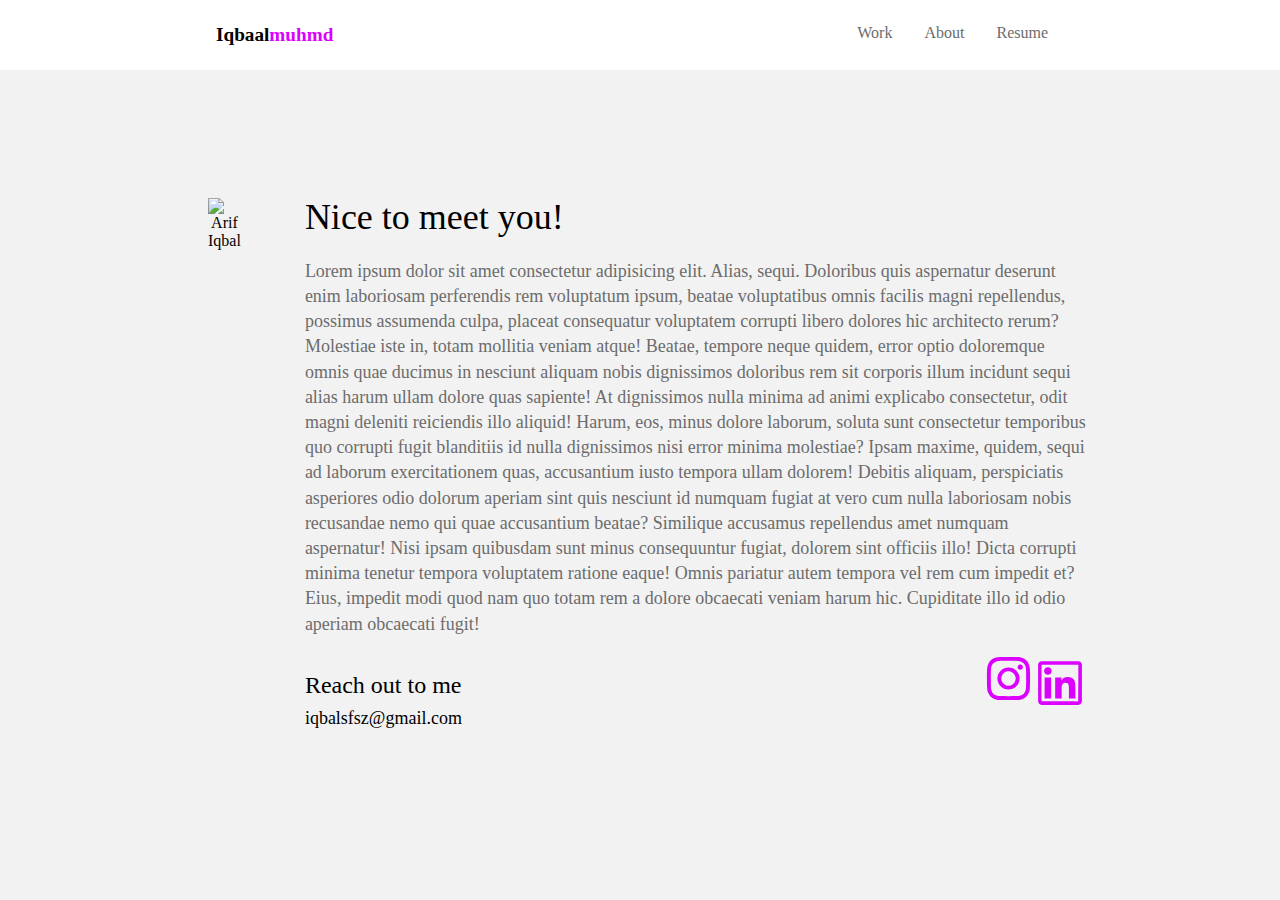
==== about.html @ 9a9dbc6a "Update about.html" ====
<!DOCTYPE html>
<html lang="en">
<head>
    <meta charset="UTF-8">
    <meta http-equiv="X-UA-Compatible" content="IE=edge">
    <meta name="viewport" content="width=device-width, initial-scale=1.0">
    <title>Work</title>
    <link rel="stylesheet" href="css/main.css">
</head>
<body>
    <div class="navbar">
        <header>
            <a class="logo" href="index.html">Iqbaal<span>muhmd</span></a>
            <nav>
                <ul>
                    <li><a href="#">Work</a></li>
                    <li><a href="#">About</a></li>
                    <li><a href="/2021Resume/resume/cv.pdf">Resume</a></li>
                </ul>
            </nav>
        </header>
    </div>

    <div class="hero">
        <div class="content-ab">
            <div class="left-col-ab">
                <img src="/2021Resume/images/iqbalarif.jpg" alt="Arif Iqbal">
            </div>
            <div class="right-col-ab">
                <p class="title">
                    Nice to meet you!
                </p>
                <p class="desc">
                    Lorem ipsum dolor sit amet consectetur adipisicing elit. Alias, sequi. Doloribus quis aspernatur deserunt enim laboriosam perferendis rem voluptatum ipsum, beatae voluptatibus omnis facilis magni repellendus, possimus assumenda culpa, placeat consequatur voluptatem corrupti libero dolores hic architecto rerum? Molestiae iste in, totam mollitia veniam atque! Beatae, tempore neque quidem, error optio doloremque omnis quae ducimus in nesciunt aliquam nobis dignissimos doloribus rem sit corporis illum incidunt sequi alias harum ullam dolore quas sapiente! At dignissimos nulla minima ad animi explicabo consectetur, odit magni deleniti reiciendis illo aliquid! Harum, eos, minus dolore laborum, soluta sunt consectetur temporibus quo corrupti fugit blanditiis id nulla dignissimos nisi error minima molestiae? Ipsam maxime, quidem, sequi ad laborum exercitationem quas, accusantium iusto tempora ullam dolorem! Debitis aliquam, perspiciatis asperiores odio dolorum aperiam sint quis nesciunt id numquam fugiat at vero cum nulla laboriosam nobis recusandae nemo qui quae accusantium beatae? Similique accusamus repellendus amet numquam aspernatur! Nisi ipsam quibusdam sunt minus consequuntur fugiat, dolorem sint officiis illo! Dicta corrupti minima tenetur tempora voluptatem ratione eaque! Omnis pariatur autem tempora vel rem cum impedit et? Eius, impedit modi quod nam quo totam rem a dolore obcaecati veniam harum hic. Cupiditate illo id odio aperiam obcaecati fugit!
                </p>
                <div class="contact-me">
                    <div class="text">
                        <p>Reach out to me</p>
                        <p class="desc">iqbalsfsz@gmail.com</p>
                    </div>
                    <ul>
                        <li><a href="instagram.com/iqbaalmuhmd"><img src="/images/instagram.svg" alt=""></a></li>
                        <a href="linkedin.com/iqbaalmuhmd"><img src="/images/linkedin.svg" alt=""></a>
                    </ul>
                    
                    
                </div>
            </div>
        </div>
    </div>

    
    
</body>
</html>
---- css/main.css ----
:root {
  --primary-color: #DB00FF;
}

body {
  height: 100vh;
  margin: 0;
  font-family: 'Poppins';
  background: #f2f2f2;
}

ul {
  list-style-type: none;
  margin: 0;
  padding: 0;
}

a {
  text-decoration: none;
}

.navbar {
  padding: 1em;
  background: white;
}

.navbar .logo {
  font-weight: bold;
  color: black;
  font-size: 1.2em;
}

.navbar .logo span {
  color: var(--primary-color);
}

header {
  display: -webkit-box;
  display: -ms-flexbox;
  display: flex;
  -webkit-box-pack: justify;
      -ms-flex-pack: justify;
          justify-content: space-between;
  padding: 0.5em;
}

header nav {
  float: right;
}

header nav ul {
  display: -webkit-box;
  display: -ms-flexbox;
  display: flex;
}

header nav ul a {
  display: block;
  padding: 0 1em;
}

header nav ul a:hover {
  font-weight: bold;
}

a {
  color: #6c6c6c;
}

section {
  padding: 5em 2em;
}

.hero {
  text-align: center;
}

.content .title, .content-ab .title {
  font-size: 2.5em;
  line-height: 1.3em;
  margin-top: 3em;
  font-size: 36px;
  color: black;
  margin-bottom: 0.2em;
}

.content p, .content-ab p {
  font-size: 24px;
  color: #6c6c6c;
  line-height: .5em;
}

.content span, .content-ab span {
  color: var(--primary-color);
}

.content .about-cta, .content-ab .about-cta {
  margin-top: 2.5em;
}

.content .primary-cta, .content-ab .primary-cta {
  color: var(--primary-color);
  background: white;
  border: 1px solid var(--primary-color);
  font-size: 18px;
  padding: 0.4em 1.3em;
  border-radius: 5em;
}

.content .primary-cta:hover, .content-ab .primary-cta:hover {
  background: var(--primary-color);
  color: white;
}

.featured-work {
  display: block;
  padding: 1em;
  margin-top: 9em;
  border-radius: 1em;
  margin-bottom: 2em;
}

.featured-work .work-container {
  display: -ms-grid;
  display: grid;
  margin: 0;
  -ms-grid-columns: (minmax(19rm, 1fr))[auto-fit];
      grid-template-columns: repeat(auto-fit, minmax(19rm, 1fr));
  position: relative;
  place-content: center;
}

.featured-work .img-project {
  width: 400px;
  padding: 0.5em;
}

.featured-work .img-project:hover {
  opacity: 0.5;
  -webkit-transition: .5s ease;
  transition: .5s ease;
}

.right-col-ab {
  padding: 0 4em;
}

.right-col-ab .title {
  text-align: left;
}

.right-col-ab .desc {
  font-size: 18px;
  line-height: 1.4em;
  text-align: left;
}

.right-col-ab .contact-me {
  display: -webkit-box;
  display: -ms-flexbox;
  display: flex;
  -webkit-box-pack: justify;
      -ms-flex-pack: justify;
          justify-content: space-between;
}

.right-col-ab .contact-me p {
  color: black;
  text-align: left;
  padding: 0 inherit;
}

.right-col-ab .contact-me .desc {
  margin-top: -0.5em;
  text-align: left;
  padding: 0 inherit;
}

.right-col-ab .contact-me ul {
  display: -webkit-box;
  display: -ms-flexbox;
  display: flex;
}

.footer {
  text-align: center;
  margin-bottom: 3em;
  padding-bottom: 3em;
  font-size: 24px;
}

.footer a {
  color: var(--primary-color);
}

@media only screen and (min-width: 1000px) {
  header {
    margin: auto 12em;
  }
  .work-container {
    display: -ms-grid;
    display: grid;
    place-content: space-between;
  }
  .work-container ul {
    display: -webkit-box;
    display: -ms-flexbox;
    display: flex;
  }
  .work-container ul .img-project {
    padding: 1em;
  }
  .right-col-ab {
    padding: 0 11em;
  }
}

@media only screen and (min-width: 1200px) {
  .content-ab {
    display: -webkit-box;
    display: -ms-flexbox;
    display: flex;
    -webkit-box-pack: justify;
        -ms-flex-pack: justify;
            justify-content: space-between;
  }
  .content-ab .left-col-ab {
    margin-top: 8em;
    padding: 0 0 0 13em;
  }
  .content-ab .right-col-ab {
    margin-top: 1em;
    padding: 0 12em 0 4em;
  }
}
/*# sourceMappingURL=main.css.map */
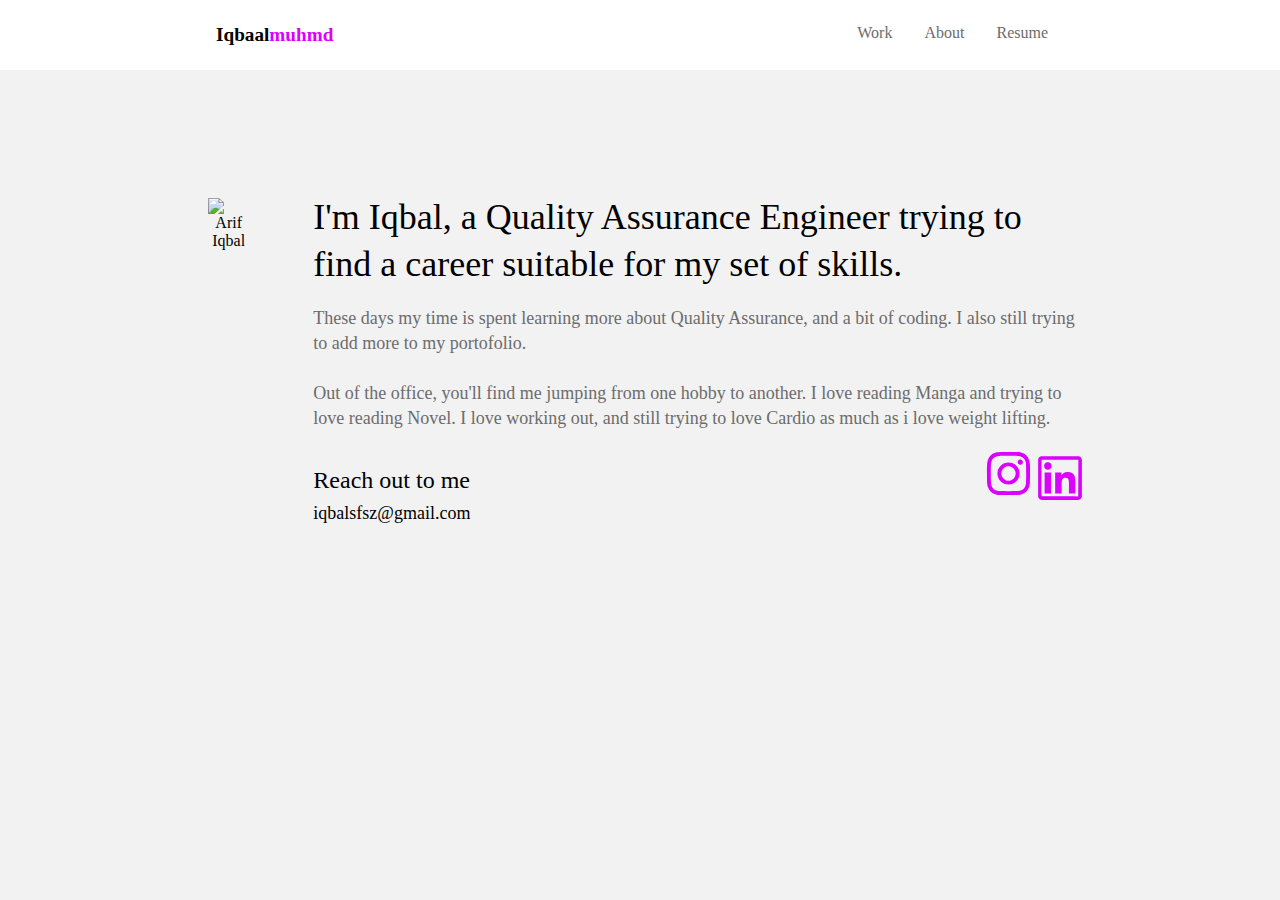
==== commit ad17b9af: "2" ====
--- a/about.html
+++ b/about.html
@@ -24,14 +24,16 @@
     <div class="hero">
         <div class="content-ab">
             <div class="left-col-ab">
-                <img src="/2021Resume/images/iqbalarif.jpg" alt="Arif Iqbal">
+                <img src="/2021Resume/images/arifiqbal.JPG" style="width:350px;height:350px;" alt="Arif Iqbal">
             </div>
             <div class="right-col-ab">
                 <p class="title">
-                    Nice to meet you!
+                    I'm Iqbal, a Quality Assurance Engineer trying to find a career suitable for my set of skills.
                 </p>
                 <p class="desc">
-                    Lorem ipsum dolor sit amet consectetur adipisicing elit. Alias, sequi. Doloribus quis aspernatur deserunt enim laboriosam perferendis rem voluptatum ipsum, beatae voluptatibus omnis facilis magni repellendus, possimus assumenda culpa, placeat consequatur voluptatem corrupti libero dolores hic architecto rerum? Molestiae iste in, totam mollitia veniam atque! Beatae, tempore neque quidem, error optio doloremque omnis quae ducimus in nesciunt aliquam nobis dignissimos doloribus rem sit corporis illum incidunt sequi alias harum ullam dolore quas sapiente! At dignissimos nulla minima ad animi explicabo consectetur, odit magni deleniti reiciendis illo aliquid! Harum, eos, minus dolore laborum, soluta sunt consectetur temporibus quo corrupti fugit blanditiis id nulla dignissimos nisi error minima molestiae? Ipsam maxime, quidem, sequi ad laborum exercitationem quas, accusantium iusto tempora ullam dolorem! Debitis aliquam, perspiciatis asperiores odio dolorum aperiam sint quis nesciunt id numquam fugiat at vero cum nulla laboriosam nobis recusandae nemo qui quae accusantium beatae? Similique accusamus repellendus amet numquam aspernatur! Nisi ipsam quibusdam sunt minus consequuntur fugiat, dolorem sint officiis illo! Dicta corrupti minima tenetur tempora voluptatem ratione eaque! Omnis pariatur autem tempora vel rem cum impedit et? Eius, impedit modi quod nam quo totam rem a dolore obcaecati veniam harum hic. Cupiditate illo id odio aperiam obcaecati fugit!
+                    These days my time is spent learning more about Quality Assurance, and a bit of coding. I also still trying to add more to my portofolio.
+                    <br><br>
+                    Out of the office, you'll find me jumping from one hobby to another. I love reading Manga and trying to love reading Novel. I love working out, and still trying to love Cardio as much as i love weight lifting. 
                 </p>
                 <div class="contact-me">
                     <div class="text">
@@ -39,8 +41,8 @@
                         <p class="desc">iqbalsfsz@gmail.com</p>
                     </div>
                     <ul>
-                        <li><a href="instagram.com/iqbaalmuhmd"><img src="/images/instagram.svg" alt=""></a></li>
-                        <a href="linkedin.com/iqbaalmuhmd"><img src="/images/linkedin.svg" alt=""></a>
+                        <li><a href="instagram.com/iqbaalmuhmd" target="_blank"><img src="/images/instagram.svg" alt=""></a></li>
+                        <a href="https://www.linkedin.com/in/iqbaalmuhmd/" target="_blank"><img src="/images/linkedin.svg" alt=""></a>
                     </ul>
                     
                     
--- a/css/main.css
+++ b/css/main.css
@@ -5,7 +5,7 @@
 body {
   height: 100vh;
   margin: 0;
-  font-family: 'Poppins';
+  font-family: "Poppins";
   background: #f2f2f2;
 }
 
@@ -23,42 +23,30 @@
   padding: 1em;
   background: white;
 }
-
 .navbar .logo {
   font-weight: bold;
   color: black;
   font-size: 1.2em;
 }
-
 .navbar .logo span {
   color: var(--primary-color);
 }
 
 header {
-  display: -webkit-box;
-  display: -ms-flexbox;
-  display: flex;
-  -webkit-box-pack: justify;
-      -ms-flex-pack: justify;
-          justify-content: space-between;
+  display: flex;
+  justify-content: space-between;
   padding: 0.5em;
 }
-
 header nav {
   float: right;
 }
-
 header nav ul {
-  display: -webkit-box;
-  display: -ms-flexbox;
-  display: flex;
-}
-
+  display: flex;
+}
 header nav ul a {
   display: block;
   padding: 0 1em;
 }
-
 header nav ul a:hover {
   font-weight: bold;
 }
@@ -83,21 +71,17 @@
   color: black;
   margin-bottom: 0.2em;
 }
-
 .content p, .content-ab p {
   font-size: 24px;
   color: #6c6c6c;
-  line-height: .5em;
-}
-
+  line-height: 0.5em;
+}
 .content span, .content-ab span {
   color: var(--primary-color);
 }
-
 .content .about-cta, .content-ab .about-cta {
   margin-top: 2.5em;
 }
-
 .content .primary-cta, .content-ab .primary-cta {
   color: var(--primary-color);
   background: white;
@@ -106,7 +90,6 @@
   padding: 0.4em 1.3em;
   border-radius: 5em;
 }
-
 .content .primary-cta:hover, .content-ab .primary-cta:hover {
   background: var(--primary-color);
   color: white;
@@ -119,66 +102,59 @@
   border-radius: 1em;
   margin-bottom: 2em;
 }
-
 .featured-work .work-container {
-  display: -ms-grid;
   display: grid;
   margin: 0;
-  -ms-grid-columns: (minmax(19rm, 1fr))[auto-fit];
-      grid-template-columns: repeat(auto-fit, minmax(19rm, 1fr));
+  grid-template-columns: repeat(auto-fit, minmax(19rm, 1fr));
   position: relative;
   place-content: center;
 }
-
 .featured-work .img-project {
   width: 400px;
   padding: 0.5em;
 }
-
 .featured-work .img-project:hover {
   opacity: 0.5;
-  -webkit-transition: .5s ease;
-  transition: .5s ease;
+  transition: 0.5s ease;
+}
+.featured-work .img-project:hover + .hide {
+  display: block;
+}
+.featured-work .hide {
+  display: none;
+  position: relative;
+  z-index: 11;
+  color: black;
+  font-size: 20px;
+  font-weight: bold;
 }
 
 .right-col-ab {
   padding: 0 4em;
 }
-
 .right-col-ab .title {
   text-align: left;
 }
-
 .right-col-ab .desc {
   font-size: 18px;
   line-height: 1.4em;
   text-align: left;
 }
-
 .right-col-ab .contact-me {
-  display: -webkit-box;
-  display: -ms-flexbox;
-  display: flex;
-  -webkit-box-pack: justify;
-      -ms-flex-pack: justify;
-          justify-content: space-between;
-}
-
+  display: flex;
+  justify-content: space-between;
+}
 .right-col-ab .contact-me p {
   color: black;
   text-align: left;
   padding: 0 inherit;
 }
-
 .right-col-ab .contact-me .desc {
   margin-top: -0.5em;
   text-align: left;
   padding: 0 inherit;
 }
-
 .right-col-ab .contact-me ul {
-  display: -webkit-box;
-  display: -ms-flexbox;
   display: flex;
 }
 
@@ -188,7 +164,6 @@
   padding-bottom: 3em;
   font-size: 24px;
 }
-
 .footer a {
   color: var(--primary-color);
 }
@@ -198,13 +173,10 @@
     margin: auto 12em;
   }
   .work-container {
-    display: -ms-grid;
     display: grid;
     place-content: space-between;
   }
   .work-container ul {
-    display: -webkit-box;
-    display: -ms-flexbox;
     display: flex;
   }
   .work-container ul .img-project {
@@ -214,15 +186,10 @@
     padding: 0 11em;
   }
 }
-
 @media only screen and (min-width: 1200px) {
   .content-ab {
-    display: -webkit-box;
-    display: -ms-flexbox;
     display: flex;
-    -webkit-box-pack: justify;
-        -ms-flex-pack: justify;
-            justify-content: space-between;
+    justify-content: space-between;
   }
   .content-ab .left-col-ab {
     margin-top: 8em;
@@ -232,5 +199,4 @@
     margin-top: 1em;
     padding: 0 12em 0 4em;
   }
-}
-/*# sourceMappingURL=main.css.map */+}/*# sourceMappingURL=main.css.map */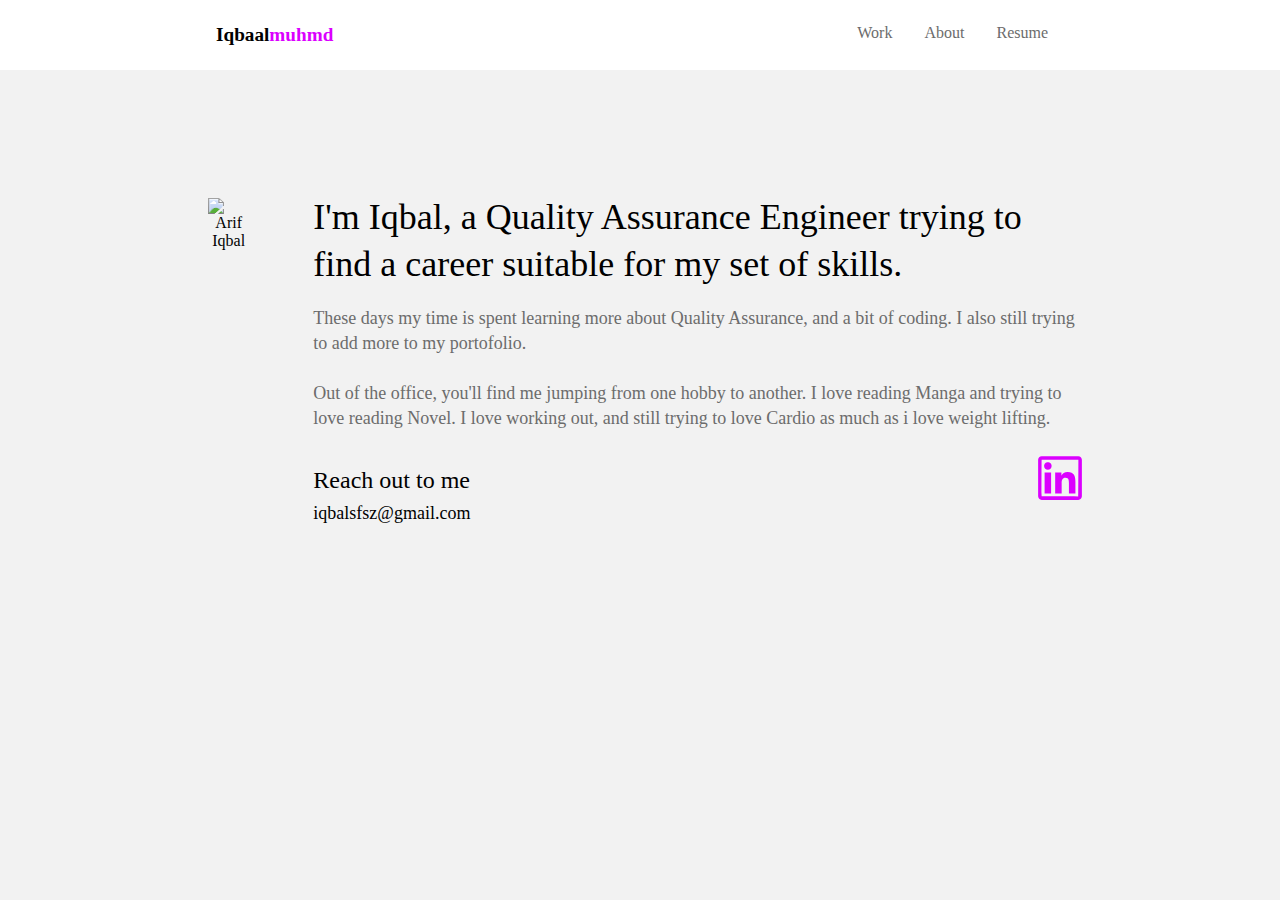
==== commit 21c68a71: "codingid portfolio" ====
--- a/about.html
+++ b/about.html
@@ -39,10 +39,12 @@
                     <div class="text">
                         <p>Reach out to me</p>
                         <p class="desc">iqbalsfsz@gmail.com</p>
+                        <!-- <a href="https://github.com/iqbalsz">Github</a>
+                        <a href="https://gitlab.com/iqbalsfsz">Gitlab</a> -->
                     </div>
                     <ul>
-                        <li><a href="instagram.com/iqbaalmuhmd" target="_blank"><img src="/images/instagram.svg" alt=""></a></li>
-                        <a href="https://www.linkedin.com/in/iqbaalmuhmd/" target="_blank"><img src="/images/linkedin.svg" alt=""></a>
+                        <!-- <li><a href="instagram.com/iqbaalmuhmd" target="_blank"><img src="/images/instagram.svg" alt=""></a></li> -->
+                        <li><a href="https://www.linkedin.com/in/iqbaalmuhmd/" target="_blank"><img src="/images/linkedin.svg" alt=""></a></li>
                     </ul>
                     
                     
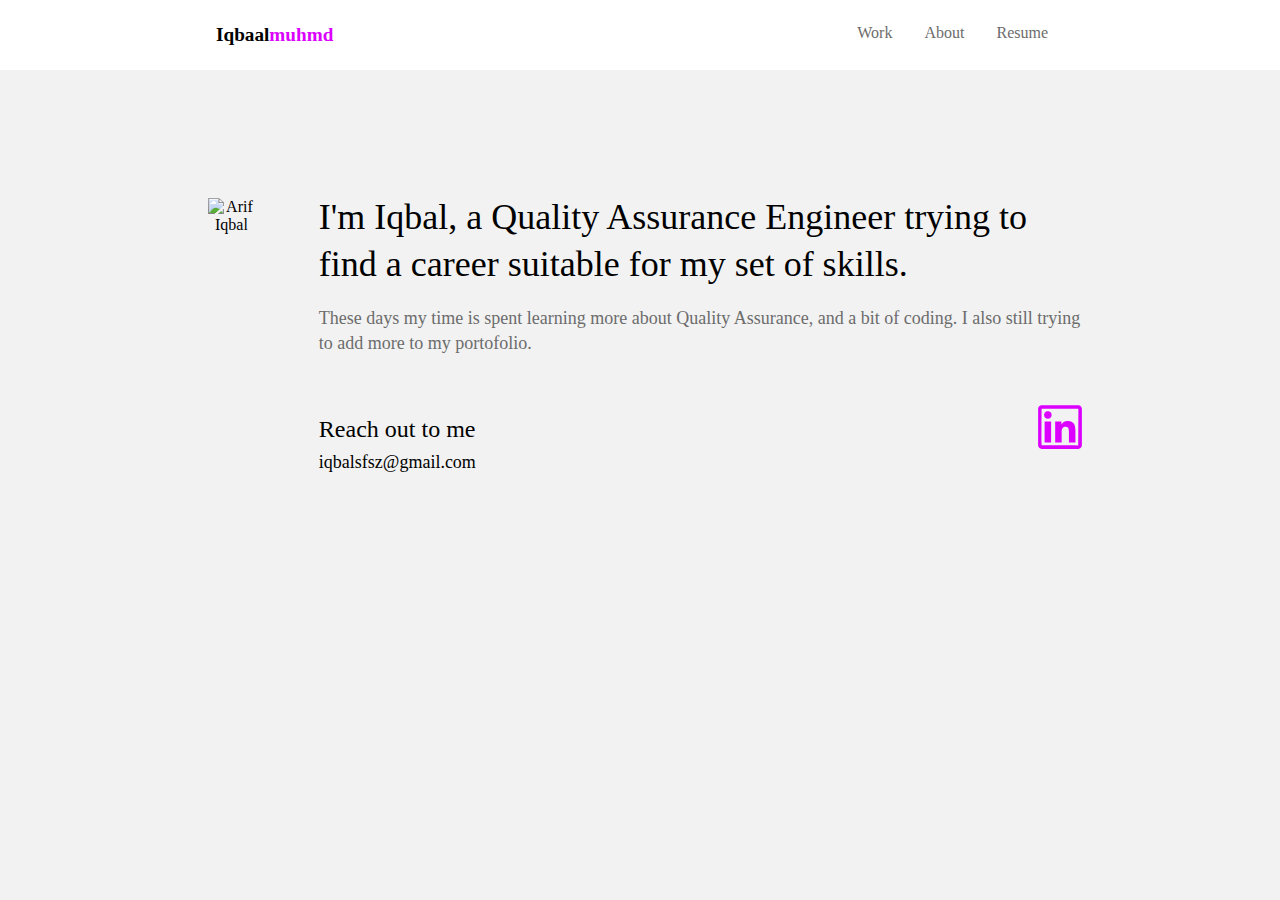
==== commit 3dc8986b: "fixing nav link" ====
--- a/about.html
+++ b/about.html
@@ -13,9 +13,9 @@
             <a class="logo" href="index.html">Iqbaal<span>muhmd</span></a>
             <nav>
                 <ul>
-                    <li><a href="#">Work</a></li>
+                    <li><a href="index.html">Work</a></li>
                     <li><a href="#">About</a></li>
-                    <li><a href="/2021Resume/resume/cv.pdf">Resume</a></li>
+                    <li><a href="/2021Resume/resume/CV M.Arif Iqbal_QA.pdf">Resume</a></li>
                 </ul>
             </nav>
         </header>
@@ -32,8 +32,7 @@
                 </p>
                 <p class="desc">
                     These days my time is spent learning more about Quality Assurance, and a bit of coding. I also still trying to add more to my portofolio.
-                    <br><br>
-                    Out of the office, you'll find me jumping from one hobby to another. I love reading Manga and trying to love reading Novel. I love working out, and still trying to love Cardio as much as i love weight lifting. 
+                    <br><br> 
                 </p>
                 <div class="contact-me">
                     <div class="text">
--- a/css/main.css
+++ b/css/main.css
@@ -91,6 +91,42 @@
   border-radius: 5em;
 }
 .content .primary-cta:hover, .content-ab .primary-cta:hover {
+  background: var(--primary-color);
+  color: white;
+}
+
+#projects {
+  font-family: "Poppins";
+  position: relative;
+  text-align: center;
+}
+#projects .experience-details-container {
+  display: flex;
+  flex-direction: column;
+}
+#projects .project-img {
+  border-radius: 2rem;
+  width: 90%;
+  height: 90%;
+}
+#projects .title {
+  font-size: 2.5em;
+  line-height: 4.3em;
+  margin-top: 3em;
+  font-size: 36px;
+  color: black;
+  margin-bottom: 1.2em;
+}
+
+.project-cta {
+  color: var(--primary-color);
+  background: white;
+  border: 1px solid var(--primary-color);
+  font-size: 18px;
+  padding: 0.4em 1.3em;
+  border-radius: 5em;
+}
+.project-cta:hover {
   background: var(--primary-color);
   color: white;
 }
@@ -199,4 +235,7 @@
     margin-top: 1em;
     padding: 0 12em 0 4em;
   }
+  #projects .experience-details-container {
+    flex-direction: row;
+  }
 }/*# sourceMappingURL=main.css.map */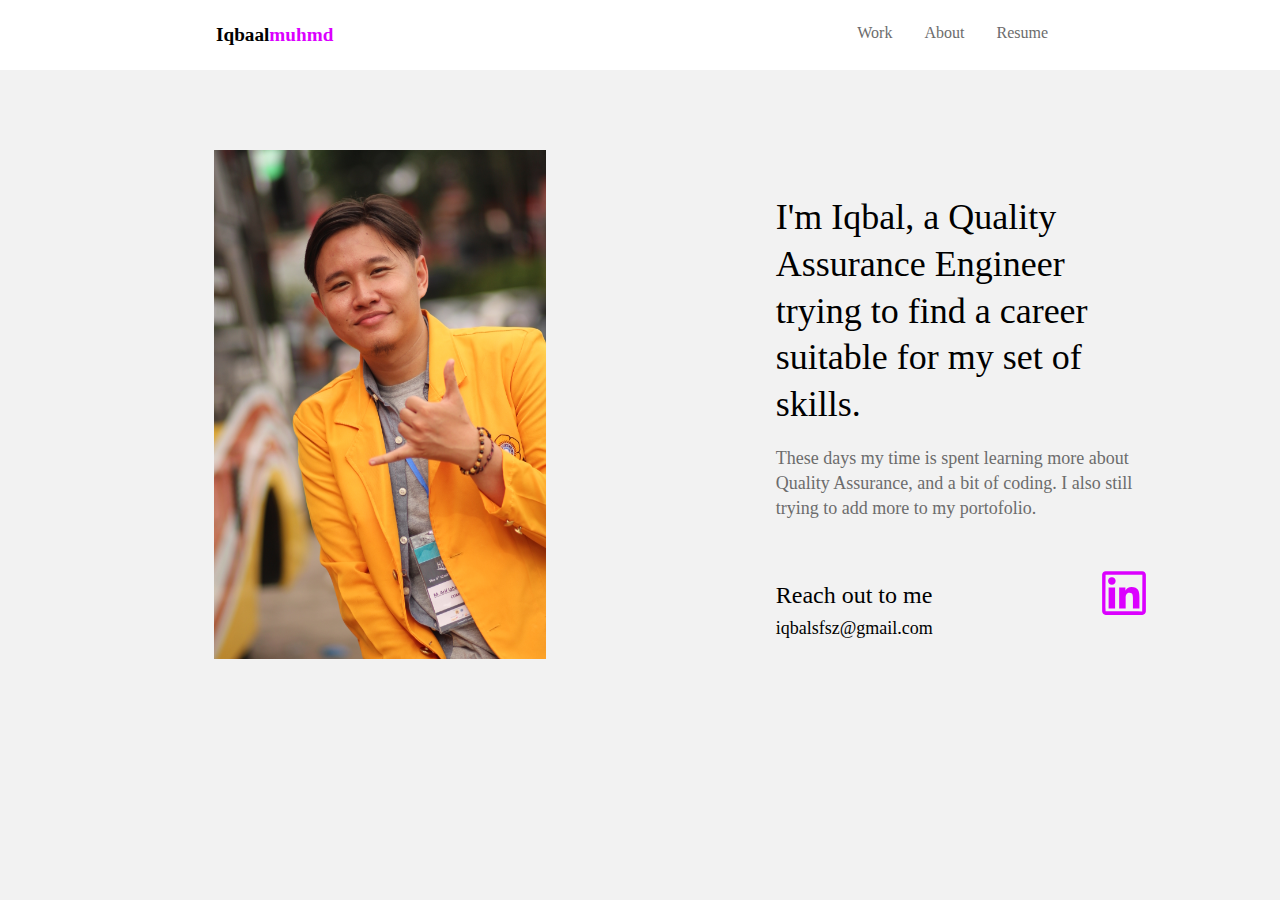
==== commit 5826445b: "fiixing image and project gap" ====
--- a/about.html
+++ b/about.html
@@ -24,7 +24,7 @@
     <div class="hero">
         <div class="content-ab">
             <div class="left-col-ab">
-                <img src="/2021Resume/images/arifiqbal.JPG" style="width:350px;height:350px;" alt="Arif Iqbal">
+                <img src="./images/arifiqbal.JPG" style="width:50%;height:100%;" alt="Arif Iqbal">
             </div>
             <div class="right-col-ab">
                 <p class="title">
--- a/css/main.css
+++ b/css/main.css
@@ -94,11 +94,17 @@
   background: var(--primary-color);
   color: white;
 }
+.content .left-col-ab, .content-ab .left-col-ab {
+  margin-top: 2em;
+}
 
 #projects {
   font-family: "Poppins";
   position: relative;
   text-align: center;
+}
+#projects .article-container {
+  margin-top: 2em;
 }
 #projects .experience-details-container {
   display: flex;
@@ -228,12 +234,12 @@
     justify-content: space-between;
   }
   .content-ab .left-col-ab {
-    margin-top: 8em;
-    padding: 0 0 0 13em;
+    margin-top: 5em;
+    padding: 0 0 0 3em;
   }
   .content-ab .right-col-ab {
     margin-top: 1em;
-    padding: 0 12em 0 4em;
+    padding: 0 8em 0 4em;
   }
   #projects .experience-details-container {
     flex-direction: row;
